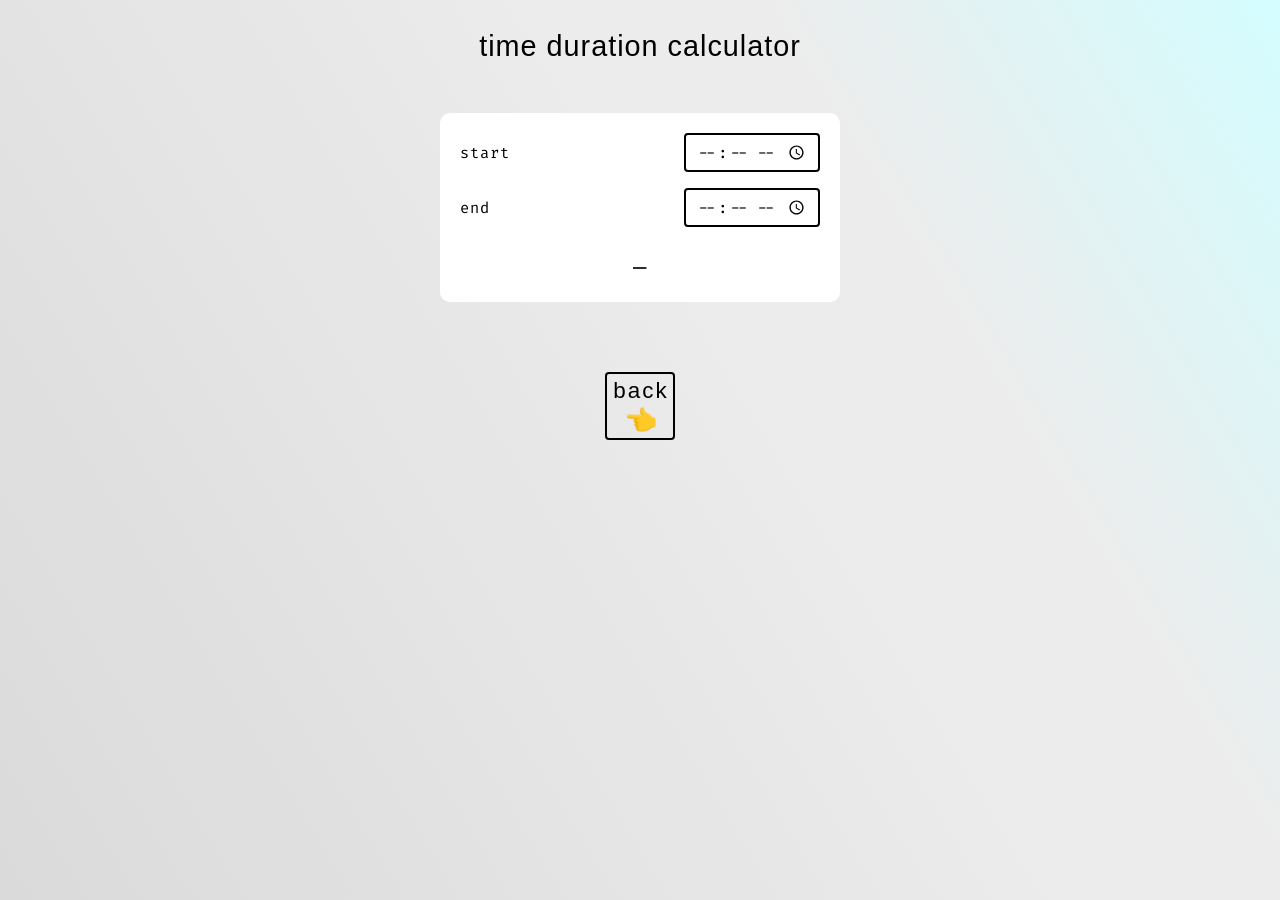
==== duration.html @ 8d51a32c "Add time duration calculator widget Vanilla JS page that computes hours/minutes between two times-of" ====
<!DOCTYPE html>
<html lang="en">
  <head>
    <meta http-equiv="Content-Type" content="text/html; charset=UTF-8" />
    <meta name="viewport" content="width=device-width,initial-scale=1" />
    <title>@ptrrdrck // duration</title>
    <link href="./style.css" rel="stylesheet" />
    <link rel="preconnect" href="https://fonts.googleapis.com" />
    <link rel="preconnect" href="https://fonts.gstatic.com" crossorigin />
    <link
      href="https://fonts.googleapis.com/css2?family=Fira+Code:wght@300;400;500;700&display=swap"
      rel="stylesheet"
    />
  </head>
  <body>
    <header>
      <p class="fade-in">time duration calculator</p>
    </header>
    <section id="duration-widget" class="about fade-in">
      <div class="duration-row">
        <label for="start-time">start</label>
        <input type="time" id="start-time" />
      </div>
      <div class="duration-row">
        <label for="end-time">end</label>
        <input type="time" id="end-time" />
      </div>
      <div id="duration-result">&mdash;</div>
    </section>
    <footer>
      <a class="button" href="https://ptrrdrck.github.io/"
        >back<span class="emoji">&#128072;</span></a
      >
    </footer>
    <script>
      const startInput = document.getElementById("start-time");
      const endInput = document.getElementById("end-time");
      const result = document.getElementById("duration-result");

      function toMinutes(value) {
        if (!value) return null;
        const [hours, minutes] = value.split(":").map(Number);
        return hours * 60 + minutes;
      }

      function calculateDuration() {
        const start = toMinutes(startInput.value);
        const end = toMinutes(endInput.value);

        if (start === null || end === null) {
          result.textContent = "—";
          return;
        }

        let diff = end - start;
        let overnight = false;
        if (diff < 0) {
          diff += 24 * 60;
          overnight = true;
        }

        const hours = Math.floor(diff / 60);
        const minutes = diff % 60;
        const label = `${hours}h ${minutes}m${overnight ? " (next day)" : ""}`;
        result.textContent = diff === 0 ? "0h 0m" : label;
      }

      startInput.addEventListener("input", calculateDuration);
      endInput.addEventListener("input", calculateDuration);
    </script>
  </body>
</html>
---- style.css ----
@charset "UTF-8";

* {
  margin: 0;
  padding: 0;
  box-sizing: border-box;
}

html {
  min-height: 100%;
  background: rgb(212,253,255);
  background: linear-gradient(239deg, rgba(212,253,255,1) 0%, rgb(236, 236, 236) 28%, rgb(236, 236, 236) 40%, rgb(218, 218, 218) 100%);
  font-size: 16px;
}

body {
  font-family: Helvetica, sans-serif;
  letter-spacing: 1px;
}

header, footer {
  display: flex;
  justify-content: center;
  align-items: center;
  text-align: center;
}

a {
  flex: auto;
  text-decoration: none;
  color: azure;
  background-color: #000;
  padding: 4px;
  border-radius: 4px;
  letter-spacing: 2px;
  margin: 20px 20px;
  text-align: center;
}

a:hover {
  font-style: italic;
}

a.button {
  flex: 0 0 0;
  font-size: clamp(1rem, calc(1rem + 1vw), 1.4rem);
  text-decoration: none;
  color:#000;
  background: none;
  margin: 20px;
  text-align: center;
  padding: 4px 4px 3px 6px;
  border: 2px solid #000;
  border-radius: 4px;
}

@media (min-width: 0px) {
  body {
      font-size: clamp(1rem, calc(1rem + 1vw), 1.5rem);
      margin: 30px 10%;
  }
}

@media (min-width: 1150px){
  body {
      font-size: clamp(1.5rem, calc(1.5rem + 1vw), 1.8rem);
      margin: 30px 16%;
  }
}

.text-gradient {
  background: rgb(0, 153, 255);
  background: -webkit-linear-gradient(120deg,rgb(0, 153, 255) 0,rgb(0, 218, 230) 100%);
  background: -moz-linear-gradient(120deg,rgb(0, 153, 255) 0, rgb(0, 218, 230) 100%);
  background: linear-gradient(160deg,rgb(0, 153, 255) 0, rgb(0, 218, 230) 100%);
  background-clip: text;
  -webkit-background-clip: text;
  -webkit-text-fill-color: transparent;
}

.emoji {
  font-size: 26px;
  padding: 0 0 0 3px;
}

#intro {
  display: flex;
  flex-wrap: wrap;
  font-family: 'Fira Code', monospace;
  margin: 50px 0;
  justify-content: space-between;
  align-items: center;
  gap: 40px;
}

.about {
  display: flex;
  flex-direction: column;
  font-size: 0.96rem;
  background-color: #fff;
  padding: 20px;
  border-radius: 10px;
  word-wrap: break-word;
  min-width: 0;
}

#col-space {
  width: 40px;
}

#left {
  flex-grow: 2;
}

#right {
  flex-grow: 1;
  align-self: stretch;
  overflow: hidden;
}

.email {
  display: inline-block;
  background: none;
  color: rgb(207, 155, 255);
  font-size: 0.96rem;
  letter-spacing: 1px;
  margin: 0;
  padding: 0;
  text-decoration: none;
}

@keyframes typing {
  from {
    width: 0;
  }
}
@keyframes blink-caret {
  50% {
    border-color: transparent;
  }
}

@-webkit-keyframes typing {
  from {
    width: 0;
  }
}
@-webkit-keyframes blink-caret {
  50% {
    border-color: transparent;
  }
}

#typing {
  border-right: 0.08em solid black;
  width: 16.7em;
  width: 21.3ch;
  white-space: nowrap;
  overflow: hidden;
  animation: typing 2s steps(19, end), blink-caret 0.5s step-end infinite alternate;
  -webkit-animation: typing 2s steps(19, end), blink-caret 0.5s step-end infinite alternate;
}

#photo {
  color: #fff;
  font-size: 0.8rem;
  text-transform: uppercase;
  text-align: right;
  padding: 10px;
  height: 533px;
  max-width: 800px;
  background: url(./img/20210903.jpg);
  border-radius: 10px;
  margin: 50px 0px;
}

#duration-widget {
  font-family: 'Fira Code', monospace;
  margin: 50px auto;
  max-width: 400px;
  gap: 16px;
}

.duration-row {
  display: flex;
  justify-content: space-between;
  align-items: center;
  gap: 16px;
}

.duration-row input[type="time"] {
  font-family: 'Fira Code', monospace;
  font-size: 1rem;
  padding: 6px 10px;
  border: 2px solid #000;
  border-radius: 4px;
  background: none;
}

#duration-result {
  text-align: center;
  font-size: 1.4rem;
  padding-top: 10px;
}

#links {
  height: auto;
  display: flex;
  justify-content: space-around;
  align-items: center;
  flex-wrap: wrap;
}

#quote {
  background-color: rgb(207, 155, 255);
  color:rgb(74, 255, 255);
  padding: 20px 26px;
  border-radius: 10px;
  line-height: 1.3;
  text-align: justify;
  margin: 50px 0px;
}

.fade-in {
  animation: 1s fadeIn;
  opacity: 1;
}

@keyframes fadeIn {
  from {
    opacity: 0;
  }
  to {
    opacity: 1;
  }
}

@-webkit-keyframes fadeIn {
  from {
    opacity: 0;
  }
  to {
    opacity: 1;
  }
}
/*
.ellipsis:after {
  overflow: hidden;
  display: inline-block;
  vertical-align: bottom;
  -webkit-animation: ellipsis steps(4,end) 1200ms infinite;      
  animation: ellipsis steps(4,end) 1200ms infinite;
  content: "\2026";
  width: 0px;
}

@keyframes ellipsis {
  to {
    width: 0.8em;    
  }
}

@-webkit-keyframes ellipsis {
  to {
    width: 0.8em;    
  }
}

@import url("//netdna.bootstrapcdn.com/font-awesome/4.0.3/css/font-awesome.css");

@font-face {
  font-family: clipneon;
  src: url(https://s3-us-west-2.amazonaws.com/s.cdpn.io/707108/clip.ttf);
}

.sign-four {
  color: #f0d6de;
  font-family: clipneon;
  font-size: 1.6rem;
  line-height: 6vw;
  margin-left: 25%;
  min-width: 100%;
  text-shadow: 0.1vw 0vw 0.25vw #f0d6de, 0.2vw 0vw 0.25vw #f0d6de,
    0.4vw 0vw 0.25vw #f0d6de, 0.1vw 0vw 0.1vw #f181b2, 0.2vw 0vw 0vw #f181b2,
    0.4vw 0vw 0vw #f181b2, 0.1vw 0vw 0.1vw #f181b2, 0.2vw 0vw 0.1vw #f181b2,
    0.4vw 0vw 0vw #f181b2, 0.1vw 0vw 1vw #f181b2, 0.2vw 0vw 2vw #f181b2,
    0.4vw 0vw 2vw #f181b2, 0.2vw 0vw 5vw #f181b2, 0.1vw 0vw 0.5vw #f20b70,
    0.2vw 0vw 0.5vw #f20b70, 0.4vw 0vw 6vw #f20b70, 0.1vw 0vw 4vw #f20b70,
    0.2vw 0vw 20vw #f20b70, 0.4vw 0vw 10vw #f20b70, 0.1vw 0vw 10vw #f20b70,
    0.2vw 0vw 30vw #f20b70, 0.4vw 0vw 10vw #f20b70;
}
*/
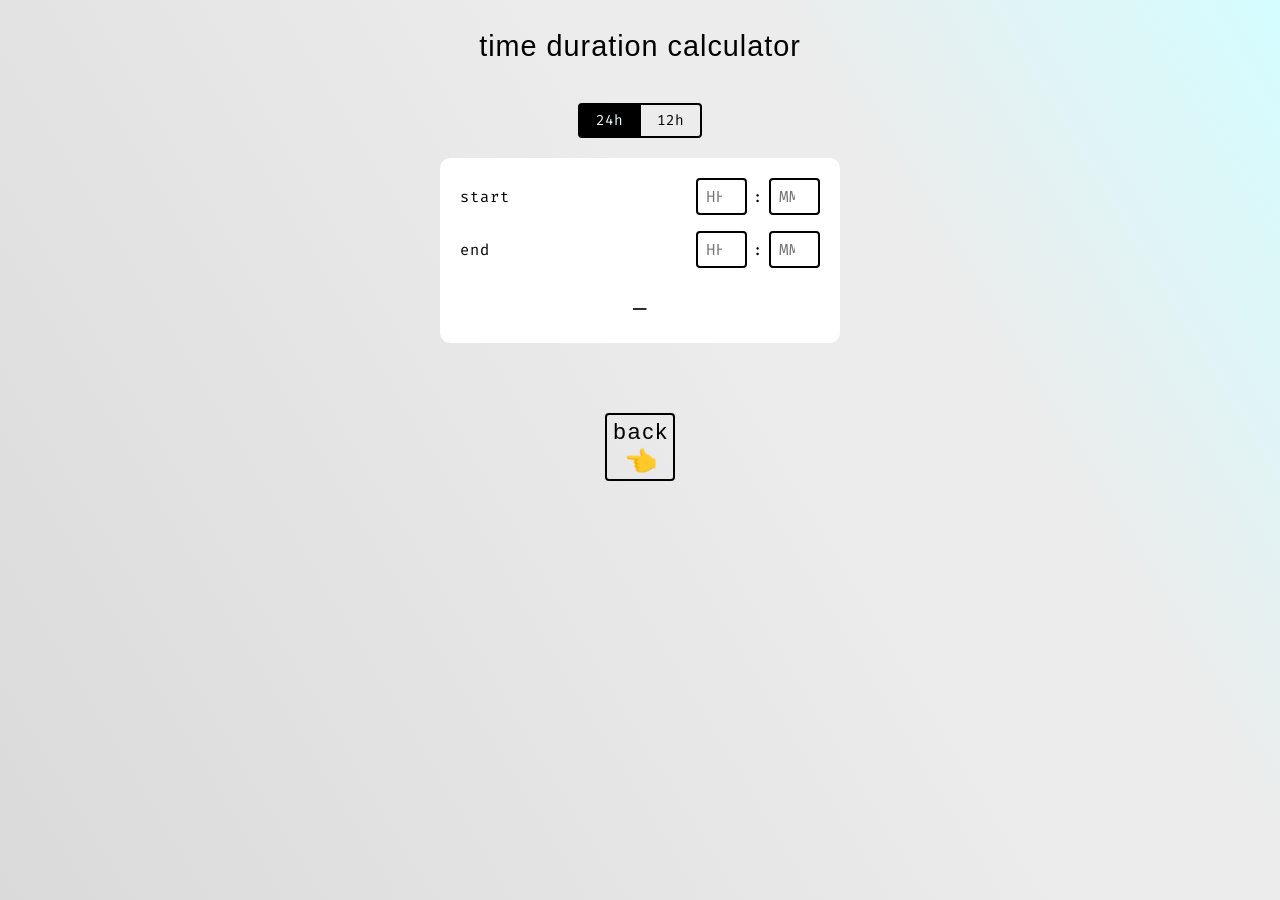
==== commit 15ec47a0: "Add 12h/24h format toggle to duration calculator Native <input type="time"> can't be forced into a c" ====
--- a/duration.html
+++ b/duration.html
@@ -16,14 +16,34 @@
     <header>
       <p class="fade-in">time duration calculator</p>
     </header>
+    <div id="format-toggle" class="fade-in">
+      <button type="button" class="format-btn active" data-format="24">24h</button>
+      <button type="button" class="format-btn" data-format="12">12h</button>
+    </div>
     <section id="duration-widget" class="about fade-in">
       <div class="duration-row">
-        <label for="start-time">start</label>
-        <input type="time" id="start-time" />
+        <label>start</label>
+        <div class="time-entry" data-field="start">
+          <input type="number" class="hour-input" min="0" max="23" placeholder="HH" aria-label="start hour" />
+          <span>:</span>
+          <input type="number" class="minute-input" min="0" max="59" placeholder="MM" aria-label="start minute" />
+          <select class="period-select" hidden aria-label="start AM/PM">
+            <option value="AM">AM</option>
+            <option value="PM">PM</option>
+          </select>
+        </div>
       </div>
       <div class="duration-row">
-        <label for="end-time">end</label>
-        <input type="time" id="end-time" />
+        <label>end</label>
+        <div class="time-entry" data-field="end">
+          <input type="number" class="hour-input" min="0" max="23" placeholder="HH" aria-label="end hour" />
+          <span>:</span>
+          <input type="number" class="minute-input" min="0" max="59" placeholder="MM" aria-label="end minute" />
+          <select class="period-select" hidden aria-label="end AM/PM">
+            <option value="AM">AM</option>
+            <option value="PM">PM</option>
+          </select>
+        </div>
       </div>
       <div id="duration-result">&mdash;</div>
     </section>
@@ -33,19 +53,86 @@
       >
     </footer>
     <script>
-      const startInput = document.getElementById("start-time");
-      const endInput = document.getElementById("end-time");
+      let format = "24"; // "24" or "12"
+      const state = {
+        start: { hour24: null, minute: null },
+        end: { hour24: null, minute: null },
+      };
+
+      const formatButtons = document.querySelectorAll(".format-btn");
+      const fields = document.querySelectorAll(".time-entry");
       const result = document.getElementById("duration-result");
 
-      function toMinutes(value) {
-        if (!value) return null;
-        const [hours, minutes] = value.split(":").map(Number);
-        return hours * 60 + minutes;
+      function to12Hour(hour24) {
+        const period = hour24 >= 12 ? "PM" : "AM";
+        const hour = hour24 % 12 || 12;
+        return { hour, period };
+      }
+
+      function to24Hour(hour12, period) {
+        let hour24 = hour12 % 12;
+        if (period === "PM") hour24 += 12;
+        return hour24;
+      }
+
+      function renderField(fieldEl, key) {
+        const hourInput = fieldEl.querySelector(".hour-input");
+        const minuteInput = fieldEl.querySelector(".minute-input");
+        const periodSelect = fieldEl.querySelector(".period-select");
+        const { hour24, minute } = state[key];
+
+        periodSelect.hidden = format === "24";
+
+        if (hour24 === null) {
+          hourInput.value = "";
+          periodSelect.value = "AM";
+        } else if (format === "24") {
+          hourInput.min = 0;
+          hourInput.max = 23;
+          hourInput.value = hour24;
+        } else {
+          hourInput.min = 1;
+          hourInput.max = 12;
+          const { hour, period } = to12Hour(hour24);
+          hourInput.value = hour;
+          periodSelect.value = period;
+        }
+
+        minuteInput.value = minute === null ? "" : String(minute).padStart(2, "0");
+      }
+
+      function readField(fieldEl, key) {
+        const hourInput = fieldEl.querySelector(".hour-input");
+        const minuteInput = fieldEl.querySelector(".minute-input");
+        const periodSelect = fieldEl.querySelector(".period-select");
+
+        if (hourInput.value === "" || minuteInput.value === "") {
+          state[key].hour24 = null;
+          state[key].minute = null;
+          return;
+        }
+
+        let hour = Number(hourInput.value);
+        const minute = Math.min(59, Math.max(0, Number(minuteInput.value)));
+
+        if (format === "24") {
+          hour = Math.min(23, Math.max(0, hour));
+          state[key].hour24 = hour;
+        } else {
+          hour = Math.min(12, Math.max(1, hour));
+          state[key].hour24 = to24Hour(hour, periodSelect.value);
+        }
+        state[key].minute = minute;
+      }
+
+      function toMinutes({ hour24, minute }) {
+        if (hour24 === null || minute === null) return null;
+        return hour24 * 60 + minute;
       }
 
       function calculateDuration() {
-        const start = toMinutes(startInput.value);
-        const end = toMinutes(endInput.value);
+        const start = toMinutes(state.start);
+        const end = toMinutes(state.end);
 
         if (start === null || end === null) {
           result.textContent = "—";
@@ -65,8 +152,29 @@
         result.textContent = diff === 0 ? "0h 0m" : label;
       }
 
-      startInput.addEventListener("input", calculateDuration);
-      endInput.addEventListener("input", calculateDuration);
+      fields.forEach((fieldEl) => {
+        const key = fieldEl.dataset.field;
+        fieldEl.querySelectorAll("input, select").forEach((el) => {
+          el.addEventListener("input", () => {
+            readField(fieldEl, key);
+            calculateDuration();
+          });
+          el.addEventListener("change", () => {
+            readField(fieldEl, key);
+            renderField(fieldEl, key);
+            calculateDuration();
+          });
+        });
+      });
+
+      formatButtons.forEach((btn) => {
+        btn.addEventListener("click", () => {
+          if (btn.dataset.format === format) return;
+          format = btn.dataset.format;
+          formatButtons.forEach((b) => b.classList.toggle("active", b === btn));
+          fields.forEach((fieldEl) => renderField(fieldEl, fieldEl.dataset.field));
+        });
+      });
     </script>
   </body>
 </html>
--- a/style.css
+++ b/style.css
@@ -174,9 +174,42 @@
   margin: 50px 0px;
 }
 
+#format-toggle {
+  display: flex;
+  justify-content: center;
+  gap: 0;
+  margin: 40px auto 0;
+  font-family: 'Fira Code', monospace;
+}
+
+.format-btn {
+  font-family: 'Fira Code', monospace;
+  font-size: 0.9rem;
+  background: none;
+  color: #000;
+  border: 2px solid #000;
+  padding: 6px 16px;
+  cursor: pointer;
+  margin: 0;
+}
+
+.format-btn:first-child {
+  border-radius: 4px 0 0 4px;
+  border-right: none;
+}
+
+.format-btn:last-child {
+  border-radius: 0 4px 4px 0;
+}
+
+.format-btn.active {
+  background-color: #000;
+  color: azure;
+}
+
 #duration-widget {
   font-family: 'Fira Code', monospace;
-  margin: 50px auto;
+  margin: 20px auto 50px;
   max-width: 400px;
   gap: 16px;
 }
@@ -188,13 +221,25 @@
   gap: 16px;
 }
 
-.duration-row input[type="time"] {
+.time-entry {
+  display: flex;
+  align-items: center;
+  gap: 6px;
+}
+
+.time-entry input,
+.time-entry select {
   font-family: 'Fira Code', monospace;
   font-size: 1rem;
-  padding: 6px 10px;
+  padding: 6px 8px;
   border: 2px solid #000;
   border-radius: 4px;
   background: none;
+}
+
+.time-entry .hour-input,
+.time-entry .minute-input {
+  width: 3.2em;
 }
 
 #duration-result {
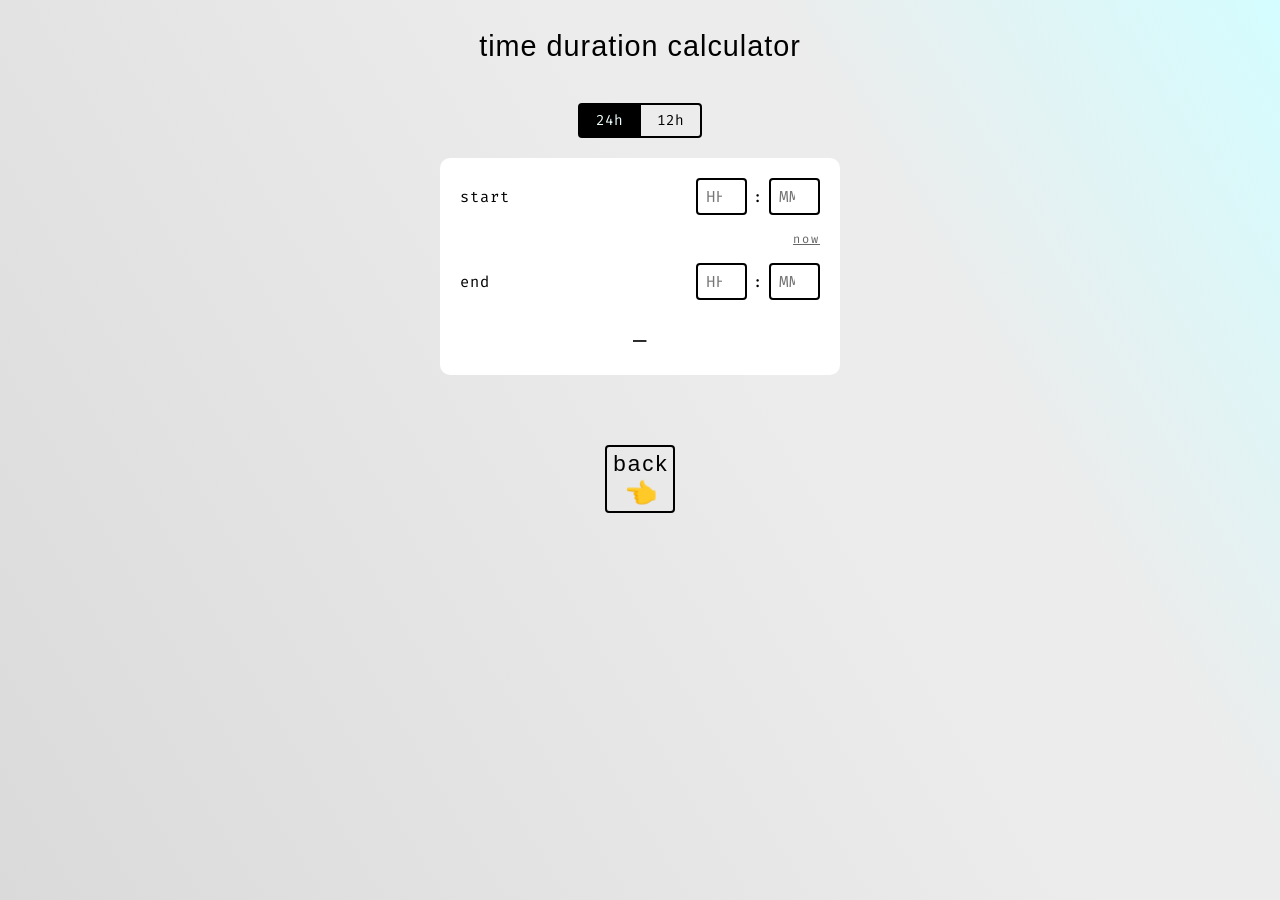
==== commit 3bd81762: "Add "now" quick-fill link under start time Populates the start field with the browser's current loca" ====
--- a/duration.html
+++ b/duration.html
@@ -32,6 +32,7 @@
             <option value="PM">PM</option>
           </select>
         </div>
+        <a href="#" id="now-link" class="now-link">now</a>
       </div>
       <div class="duration-row">
         <label>end</label>
@@ -167,6 +168,18 @@
         });
       });
 
+      const nowLink = document.getElementById("now-link");
+      const startFieldEl = document.querySelector('.time-entry[data-field="start"]');
+
+      nowLink.addEventListener("click", (e) => {
+        e.preventDefault();
+        const now = new Date();
+        state.start.hour24 = now.getHours();
+        state.start.minute = now.getMinutes();
+        renderField(startFieldEl, "start");
+        calculateDuration();
+      });
+
       formatButtons.forEach((btn) => {
         btn.addEventListener("click", () => {
           if (btn.dataset.format === format) return;
--- a/style.css
+++ b/style.css
@@ -216,9 +216,25 @@
 
 .duration-row {
   display: flex;
+  flex-wrap: wrap;
   justify-content: space-between;
   align-items: center;
   gap: 16px;
+}
+
+.now-link {
+  flex: 1 0 100%;
+  text-align: right;
+  font-size: 0.75rem;
+  color: #666;
+  background: none;
+  margin: 0;
+  padding: 0;
+  text-decoration: underline;
+}
+
+.now-link:hover {
+  color: #000;
 }
 
 .time-entry {
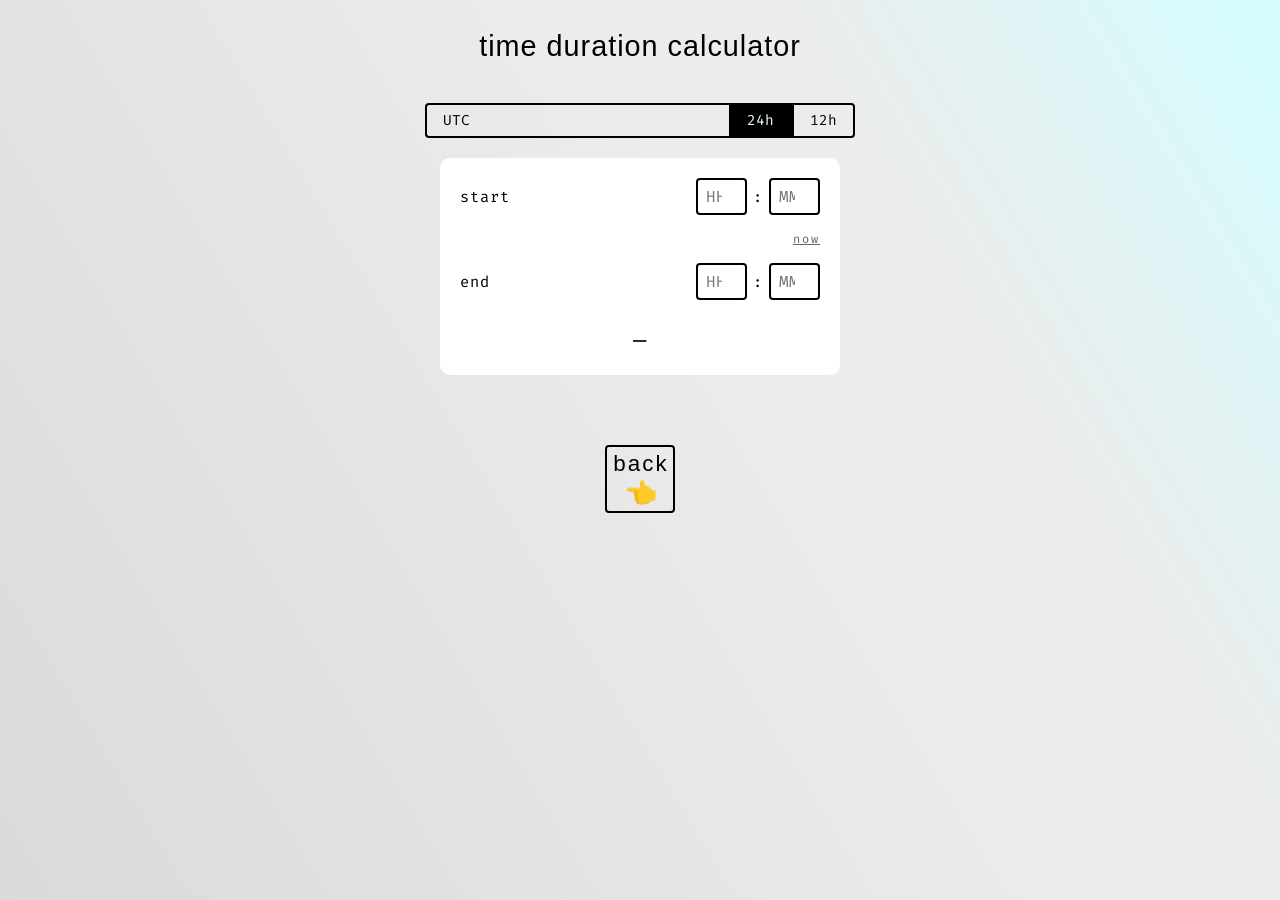
==== commit 2f3a5d7b: "Add time zone selector to duration calculator Adds a segmented-style dropdown left of the 12h/24h to" ====
--- a/duration.html
+++ b/duration.html
@@ -17,6 +17,7 @@
       <p class="fade-in">time duration calculator</p>
     </header>
     <div id="format-toggle" class="fade-in">
+      <select id="timezone-select" class="format-btn tz-select" aria-label="time zone"></select>
       <button type="button" class="format-btn active" data-format="24">24h</button>
       <button type="button" class="format-btn" data-format="12">12h</button>
     </div>
@@ -170,15 +171,49 @@
 
       const nowLink = document.getElementById("now-link");
       const startFieldEl = document.querySelector('.time-entry[data-field="start"]');
+      const tzSelect = document.getElementById("timezone-select");
+
+      function getTimeInZone(timeZone) {
+        const parts = new Intl.DateTimeFormat("en-US", {
+          timeZone,
+          hour: "2-digit",
+          minute: "2-digit",
+          hourCycle: "h23",
+        }).formatToParts(new Date());
+        const hour24 = Number(parts.find((p) => p.type === "hour").value) % 24;
+        const minute = Number(parts.find((p) => p.type === "minute").value);
+        return { hour24, minute };
+      }
+
+      function fillStartWithNow() {
+        const { hour24, minute } = getTimeInZone(tzSelect.value);
+        state.start.hour24 = hour24;
+        state.start.minute = minute;
+        renderField(startFieldEl, "start");
+        calculateDuration();
+      }
+
+      const defaultZone = Intl.DateTimeFormat().resolvedOptions().timeZone;
+      const zones =
+        typeof Intl.supportedValuesOf === "function"
+          ? Intl.supportedValuesOf("timeZone")
+          : [defaultZone];
+      if (!zones.includes(defaultZone)) zones.push(defaultZone);
+      zones.sort();
+      zones.forEach((zone) => {
+        const option = document.createElement("option");
+        option.value = zone;
+        option.textContent = zone;
+        tzSelect.appendChild(option);
+      });
+      tzSelect.value = defaultZone;
 
       nowLink.addEventListener("click", (e) => {
         e.preventDefault();
-        const now = new Date();
-        state.start.hour24 = now.getHours();
-        state.start.minute = now.getMinutes();
-        renderField(startFieldEl, "start");
-        calculateDuration();
-      });
+        fillStartWithNow();
+      });
+
+      tzSelect.addEventListener("change", fillStartWithNow);
 
       formatButtons.forEach((btn) => {
         btn.addEventListener("click", () => {
--- a/style.css
+++ b/style.css
@@ -205,6 +205,20 @@
 .format-btn.active {
   background-color: #000;
   color: azure;
+}
+
+.tz-select {
+  appearance: none;
+  -webkit-appearance: none;
+  -moz-appearance: none;
+  max-width: 40vw;
+  overflow: hidden;
+  white-space: nowrap;
+  text-overflow: ellipsis;
+}
+
+.tz-select::-ms-expand {
+  display: none;
 }
 
 #duration-widget {
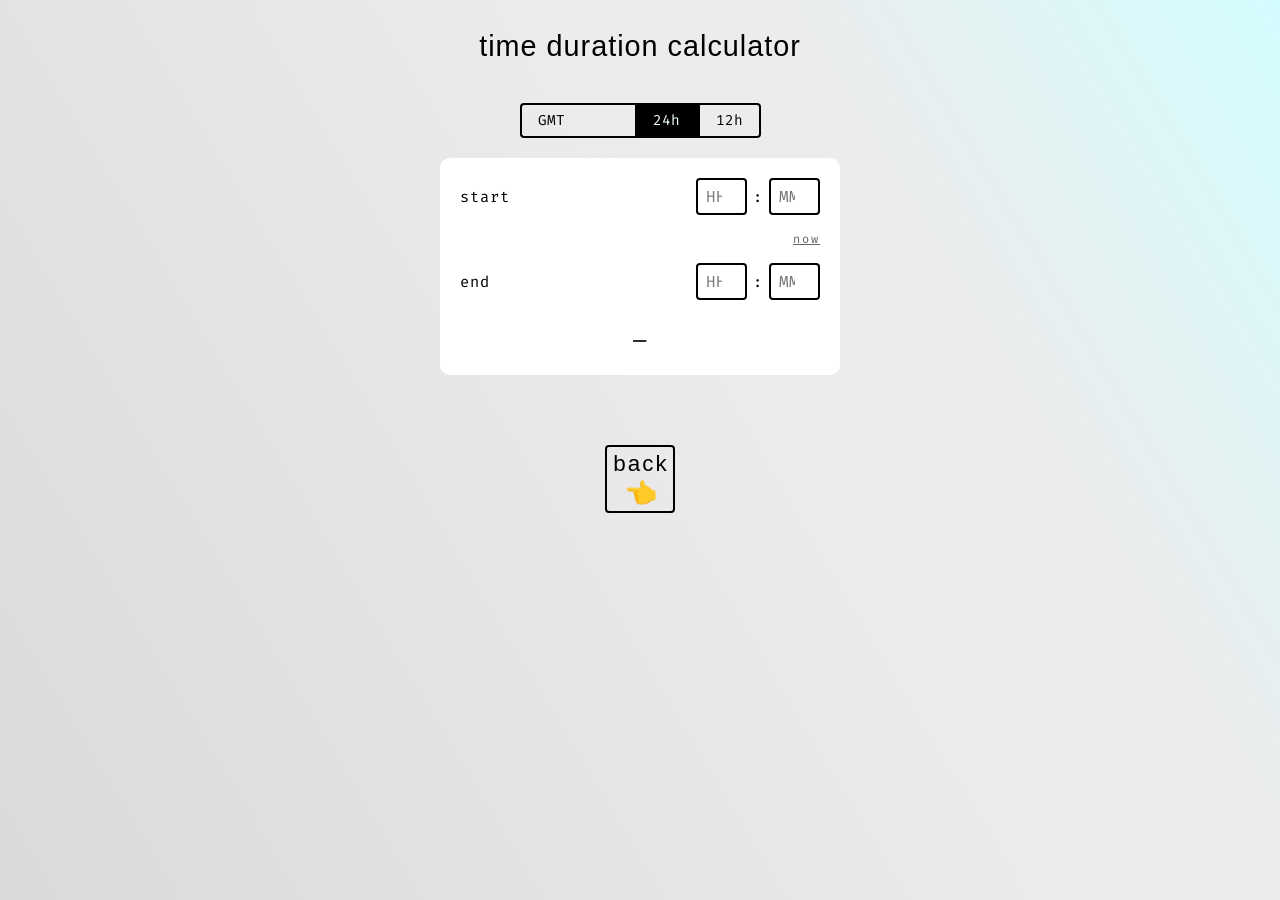
==== commit fbdc3e41: "Show time zone options as GMT offsets Labels each option with its current GMT offset (e.g. "GMT-4", " ====
--- a/duration.html
+++ b/duration.html
@@ -193,17 +193,52 @@
         calculateDuration();
       }
 
+      function getOffsetMinutes(timeZone, date) {
+        const parts = new Intl.DateTimeFormat("en-US", {
+          timeZone,
+          hourCycle: "h23",
+          year: "numeric",
+          month: "2-digit",
+          day: "2-digit",
+          hour: "2-digit",
+          minute: "2-digit",
+          second: "2-digit",
+        })
+          .formatToParts(date)
+          .reduce((acc, p) => ((acc[p.type] = p.value), acc), {});
+        const asUTC = Date.UTC(
+          parts.year,
+          parts.month - 1,
+          parts.day,
+          parts.hour === "24" ? 0 : parts.hour,
+          parts.minute,
+          parts.second
+        );
+        return Math.round((asUTC - date.getTime()) / 60000);
+      }
+
+      function gmtLabel(timeZone, date) {
+        return new Intl.DateTimeFormat("en-US", { timeZone, timeZoneName: "shortOffset" })
+          .formatToParts(date)
+          .find((p) => p.type === "timeZoneName").value;
+      }
+
       const defaultZone = Intl.DateTimeFormat().resolvedOptions().timeZone;
+      const now = new Date();
       const zones =
         typeof Intl.supportedValuesOf === "function"
           ? Intl.supportedValuesOf("timeZone")
           : [defaultZone];
       if (!zones.includes(defaultZone)) zones.push(defaultZone);
-      zones.sort();
-      zones.forEach((zone) => {
+
+      const zoneOptions = zones
+        .map((zone) => ({ zone, offset: getOffsetMinutes(zone, now) }))
+        .sort((a, b) => a.offset - b.offset || a.zone.localeCompare(b.zone));
+
+      zoneOptions.forEach(({ zone }) => {
         const option = document.createElement("option");
         option.value = zone;
-        option.textContent = zone;
+        option.textContent = gmtLabel(zone, now);
         tzSelect.appendChild(option);
       });
       tzSelect.value = defaultZone;
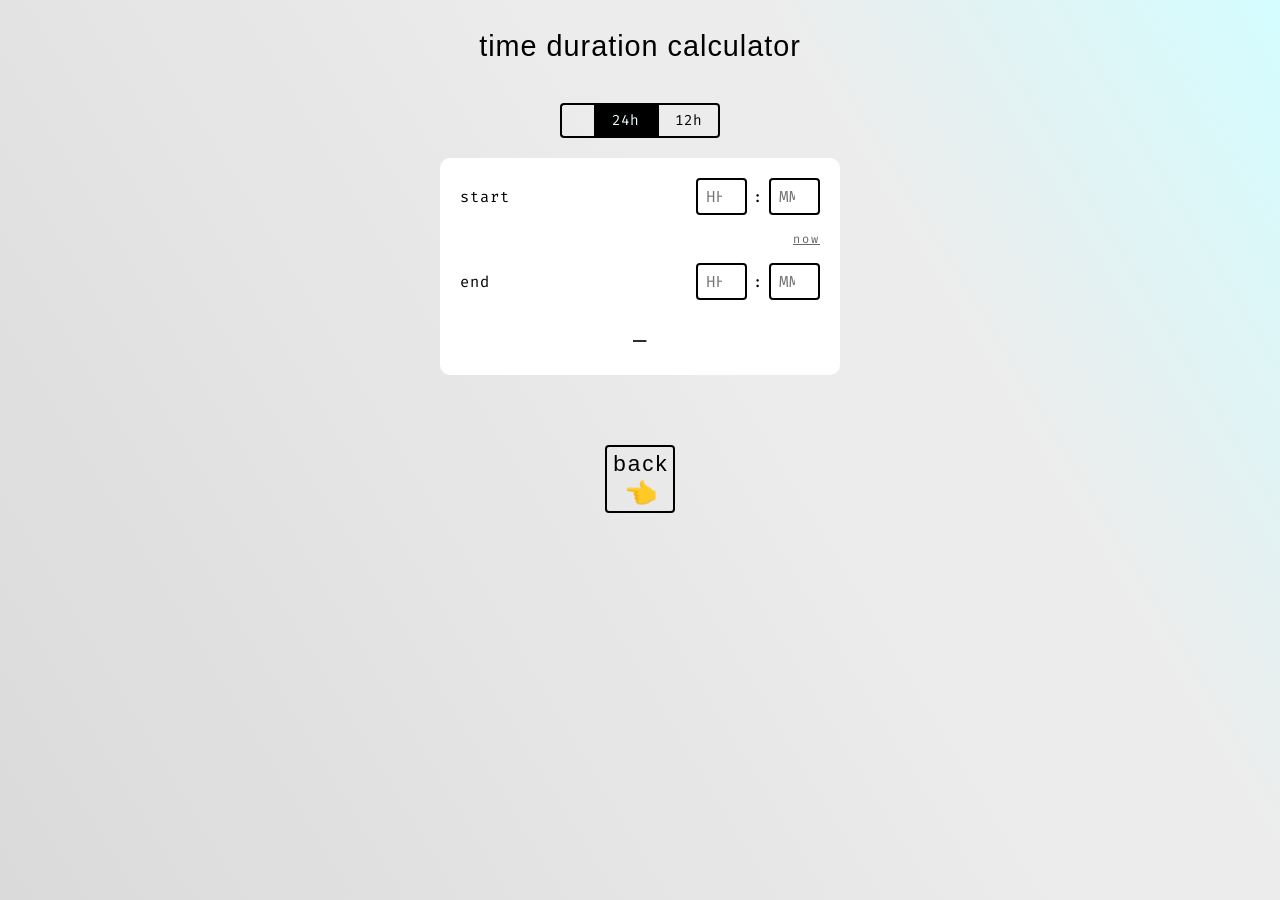
==== commit a0cbf37d: "Switch time zone selector to plain GMT offsets Replace the IANA-zone-backed dropdown (which surfaced" ====
--- a/duration.html
+++ b/duration.html
@@ -173,75 +173,63 @@
       const startFieldEl = document.querySelector('.time-entry[data-field="start"]');
       const tzSelect = document.getElementById("timezone-select");
 
-      function getTimeInZone(timeZone) {
-        const parts = new Intl.DateTimeFormat("en-US", {
-          timeZone,
-          hour: "2-digit",
-          minute: "2-digit",
-          hourCycle: "h23",
-        }).formatToParts(new Date());
-        const hour24 = Number(parts.find((p) => p.type === "hour").value) % 24;
-        const minute = Number(parts.find((p) => p.type === "minute").value);
-        return { hour24, minute };
+      function formatOffset(offsetMinutes) {
+        const sign = offsetMinutes < 0 ? "-" : "+";
+        const abs = Math.abs(offsetMinutes);
+        const hours = Math.floor(abs / 60);
+        const minutes = abs % 60;
+        return `GMT${sign}${hours}${minutes ? ":" + String(minutes).padStart(2, "0") : ""}`;
+      }
+
+      function getTimeAtOffset(offsetMinutes) {
+        const now = new Date();
+        const utcMinutes = now.getUTCHours() * 60 + now.getUTCMinutes();
+        const total = (((utcMinutes + offsetMinutes) % 1440) + 1440) % 1440;
+        return { hour24: Math.floor(total / 60), minute: total % 60 };
       }
 
       function fillStartWithNow() {
-        const { hour24, minute } = getTimeInZone(tzSelect.value);
+        const { hour24, minute } = getTimeAtOffset(Number(tzSelect.value));
         state.start.hour24 = hour24;
         state.start.minute = minute;
         renderField(startFieldEl, "start");
         calculateDuration();
       }
 
-      function getOffsetMinutes(timeZone, date) {
-        const parts = new Intl.DateTimeFormat("en-US", {
-          timeZone,
-          hourCycle: "h23",
-          year: "numeric",
-          month: "2-digit",
-          day: "2-digit",
-          hour: "2-digit",
-          minute: "2-digit",
-          second: "2-digit",
-        })
-          .formatToParts(date)
-          .reduce((acc, p) => ((acc[p.type] = p.value), acc), {});
-        const asUTC = Date.UTC(
-          parts.year,
-          parts.month - 1,
-          parts.day,
-          parts.hour === "24" ? 0 : parts.hour,
-          parts.minute,
-          parts.second
-        );
-        return Math.round((asUTC - date.getTime()) / 60000);
-      }
-
-      function gmtLabel(timeZone, date) {
-        return new Intl.DateTimeFormat("en-US", { timeZone, timeZoneName: "shortOffset" })
-          .formatToParts(date)
-          .find((p) => p.type === "timeZoneName").value;
-      }
-
-      const defaultZone = Intl.DateTimeFormat().resolvedOptions().timeZone;
-      const now = new Date();
-      const zones =
+      // Real-world GMT offsets currently in use, derived from the IANA
+      // database when available so oddities like GMT+5:45 are included.
+      const detectedOffset = -new Date().getTimezoneOffset();
+      const fallbackOffsets = [
+        -720, -660, -600, -570, -540, -480, -420, -360, -300, -270, -240,
+        -210, -180, -150, -120, -60, 0, 60, 120, 180, 210, 240, 270, 300,
+        330, 345, 360, 390, 420, 480, 525, 540, 570, 600, 630, 660, 690,
+        720, 765, 780, 840,
+      ];
+      const offsets =
         typeof Intl.supportedValuesOf === "function"
-          ? Intl.supportedValuesOf("timeZone")
-          : [defaultZone];
-      if (!zones.includes(defaultZone)) zones.push(defaultZone);
-
-      const zoneOptions = zones
-        .map((zone) => ({ zone, offset: getOffsetMinutes(zone, now) }))
-        .sort((a, b) => a.offset - b.offset || a.zone.localeCompare(b.zone));
-
-      zoneOptions.forEach(({ zone }) => {
+          ? Intl.supportedValuesOf("timeZone").map((zone) => {
+              const parts = new Intl.DateTimeFormat("en-US", {
+                timeZone: zone,
+                timeZoneName: "shortOffset",
+              }).formatToParts();
+              const [, sign, h, m] = parts
+                .find((p) => p.type === "timeZoneName")
+                .value.match(/GMT([+-])(\d+)(?::(\d+))?/);
+              return (sign === "-" ? -1 : 1) * (Number(h) * 60 + Number(m || 0));
+            })
+          : fallbackOffsets;
+
+      const uniqueOffsets = Array.from(new Set([...offsets, detectedOffset])).sort(
+        (a, b) => a - b
+      );
+
+      uniqueOffsets.forEach((offset) => {
         const option = document.createElement("option");
-        option.value = zone;
-        option.textContent = gmtLabel(zone, now);
+        option.value = offset;
+        option.textContent = formatOffset(offset);
         tzSelect.appendChild(option);
       });
-      tzSelect.value = defaultZone;
+      tzSelect.value = detectedOffset;
 
       nowLink.addEventListener("click", (e) => {
         e.preventDefault();
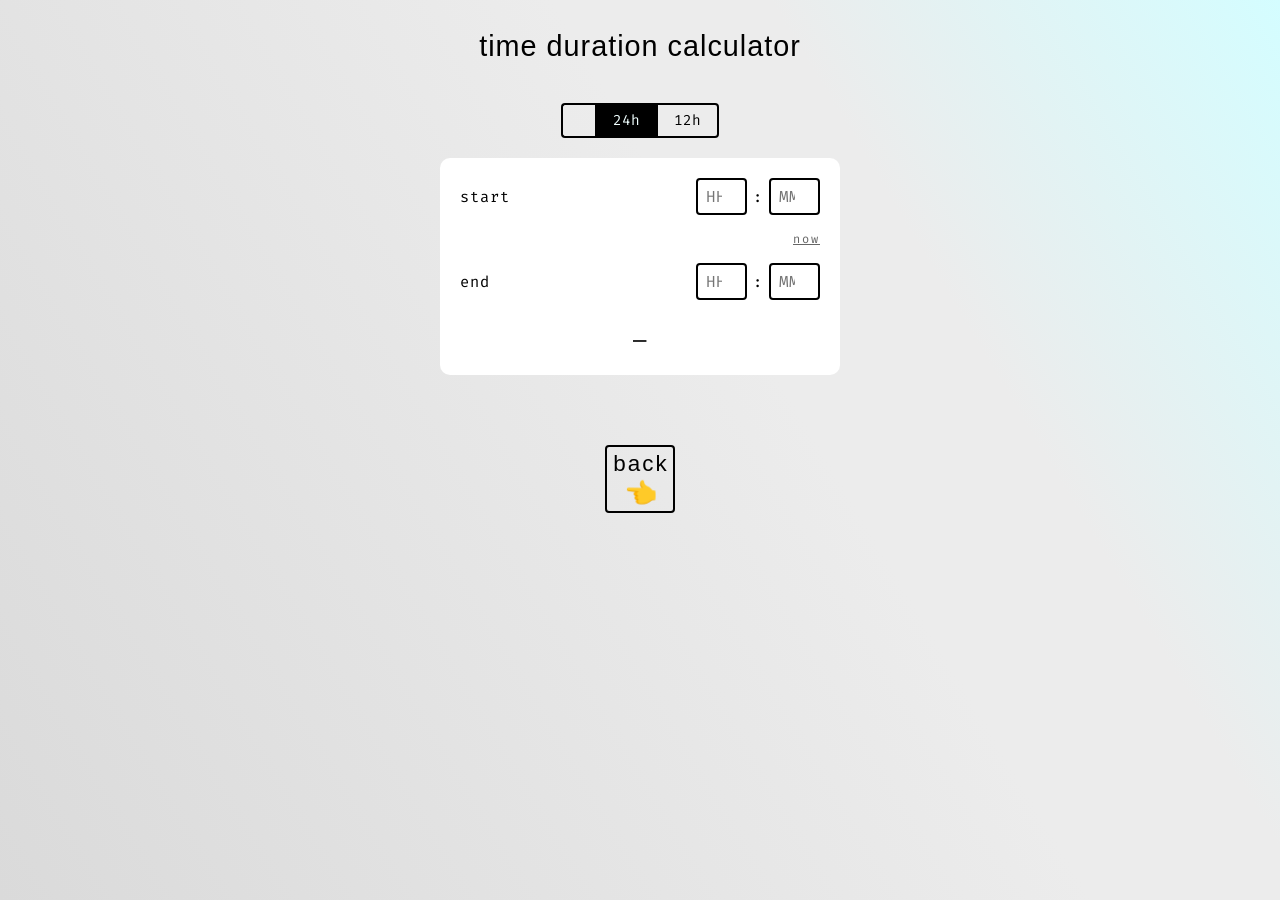
==== commit 78cf9dc9: "Persist time zone and 12h/24h format choices in localStorage Both selections are saved on change and" ====
--- a/duration.html
+++ b/duration.html
@@ -55,15 +55,35 @@
       >
     </footer>
     <script>
-      let format = "24"; // "24" or "12"
+      const STORAGE_KEYS = { format: "duration-format", offset: "duration-offset" };
+
+      function safeGetItem(key) {
+        try {
+          return localStorage.getItem(key);
+        } catch (e) {
+          return null;
+        }
+      }
+
+      function safeSetItem(key, value) {
+        try {
+          localStorage.setItem(key, value);
+        } catch (e) {
+          // ignore (e.g. storage disabled)
+        }
+      }
+
+      let format = safeGetItem(STORAGE_KEYS.format) === "12" ? "12" : "24";
       const state = {
         start: { hour24: null, minute: null },
         end: { hour24: null, minute: null },
       };
 
-      const formatButtons = document.querySelectorAll(".format-btn");
+      const formatButtons = document.querySelectorAll(".format-btn[data-format]");
       const fields = document.querySelectorAll(".time-entry");
       const result = document.getElementById("duration-result");
+
+      formatButtons.forEach((b) => b.classList.toggle("active", b.dataset.format === format));
 
       function to12Hour(hour24) {
         const period = hour24 >= 12 ? "PM" : "AM";
@@ -229,19 +249,26 @@
         option.textContent = formatOffset(offset);
         tzSelect.appendChild(option);
       });
-      tzSelect.value = detectedOffset;
+
+      const storedOffsetRaw = safeGetItem(STORAGE_KEYS.offset);
+      const storedOffset = storedOffsetRaw === null ? null : Number(storedOffsetRaw);
+      tzSelect.value = uniqueOffsets.includes(storedOffset) ? storedOffset : detectedOffset;
 
       nowLink.addEventListener("click", (e) => {
         e.preventDefault();
         fillStartWithNow();
       });
 
-      tzSelect.addEventListener("change", fillStartWithNow);
+      tzSelect.addEventListener("change", () => {
+        safeSetItem(STORAGE_KEYS.offset, tzSelect.value);
+        fillStartWithNow();
+      });
 
       formatButtons.forEach((btn) => {
         btn.addEventListener("click", () => {
           if (btn.dataset.format === format) return;
           format = btn.dataset.format;
+          safeSetItem(STORAGE_KEYS.format, format);
           formatButtons.forEach((b) => b.classList.toggle("active", b === btn));
           fields.forEach((fieldEl) => renderField(fieldEl, fieldEl.dataset.field));
         });
--- a/style.css
+++ b/style.css
@@ -193,9 +193,12 @@
   margin: 0;
 }
 
+.format-btn:not(:last-child) {
+  border-right: none;
+}
+
 .format-btn:first-child {
   border-radius: 4px 0 0 4px;
-  border-right: none;
 }
 
 .format-btn:last-child {
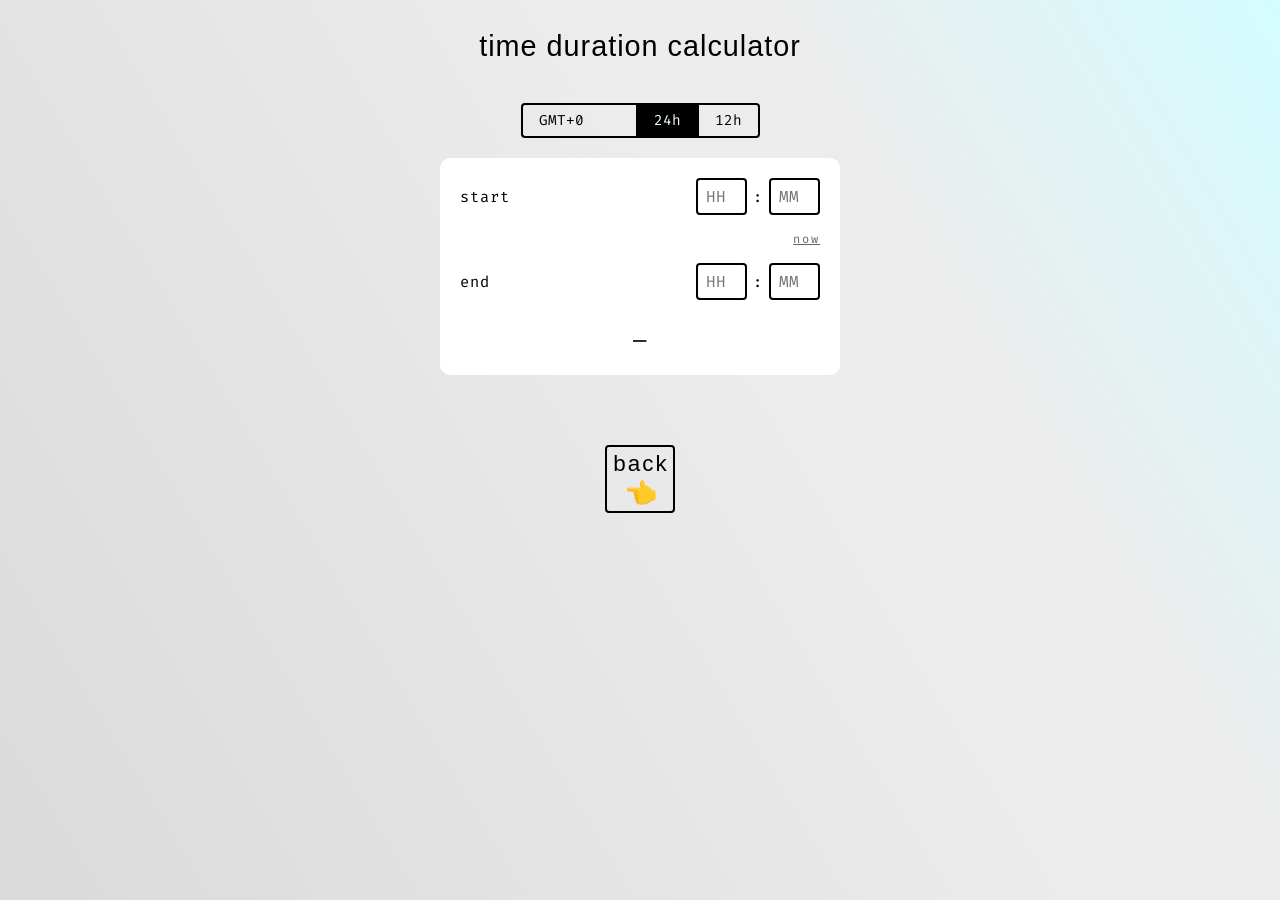
==== commit a9bbd119: "Fix time field data loss and crash; add 2-digit auto-pad - readField previously nulled both hour and" ====
--- a/duration.html
+++ b/duration.html
@@ -25,9 +25,9 @@
       <div class="duration-row">
         <label>start</label>
         <div class="time-entry" data-field="start">
-          <input type="number" class="hour-input" min="0" max="23" placeholder="HH" aria-label="start hour" />
+          <input type="text" inputmode="numeric" pattern="[0-9]*" maxlength="2" class="hour-input" placeholder="HH" aria-label="start hour" />
           <span>:</span>
-          <input type="number" class="minute-input" min="0" max="59" placeholder="MM" aria-label="start minute" />
+          <input type="text" inputmode="numeric" pattern="[0-9]*" maxlength="2" class="minute-input" placeholder="MM" aria-label="start minute" />
           <select class="period-select" hidden aria-label="start AM/PM">
             <option value="AM">AM</option>
             <option value="PM">PM</option>
@@ -38,9 +38,9 @@
       <div class="duration-row">
         <label>end</label>
         <div class="time-entry" data-field="end">
-          <input type="number" class="hour-input" min="0" max="23" placeholder="HH" aria-label="end hour" />
+          <input type="text" inputmode="numeric" pattern="[0-9]*" maxlength="2" class="hour-input" placeholder="HH" aria-label="end hour" />
           <span>:</span>
-          <input type="number" class="minute-input" min="0" max="59" placeholder="MM" aria-label="end minute" />
+          <input type="text" inputmode="numeric" pattern="[0-9]*" maxlength="2" class="minute-input" placeholder="MM" aria-label="end minute" />
           <select class="period-select" hidden aria-label="end AM/PM">
             <option value="AM">AM</option>
             <option value="PM">PM</option>
@@ -107,44 +107,41 @@
 
         if (hour24 === null) {
           hourInput.value = "";
-          periodSelect.value = "AM";
         } else if (format === "24") {
-          hourInput.min = 0;
-          hourInput.max = 23;
-          hourInput.value = hour24;
+          hourInput.value = String(hour24).padStart(2, "0");
         } else {
-          hourInput.min = 1;
-          hourInput.max = 12;
           const { hour, period } = to12Hour(hour24);
-          hourInput.value = hour;
+          hourInput.value = String(hour).padStart(2, "0");
           periodSelect.value = period;
         }
 
         minuteInput.value = minute === null ? "" : String(minute).padStart(2, "0");
       }
 
+      function sanitizeDigits(input) {
+        const digits = input.value.replace(/[^0-9]/g, "").slice(0, 2);
+        if (digits !== input.value) input.value = digits;
+      }
+
+      // Each part (hour/minute) is read and stored independently, so
+      // finishing one part never clobbers a part the user hasn't typed
+      // into yet (e.g. tabbing from hour to a still-empty minute field).
       function readField(fieldEl, key) {
         const hourInput = fieldEl.querySelector(".hour-input");
         const minuteInput = fieldEl.querySelector(".minute-input");
         const periodSelect = fieldEl.querySelector(".period-select");
 
-        if (hourInput.value === "" || minuteInput.value === "") {
+        if (hourInput.value === "") {
           state[key].hour24 = null;
-          state[key].minute = null;
-          return;
-        }
-
-        let hour = Number(hourInput.value);
-        const minute = Math.min(59, Math.max(0, Number(minuteInput.value)));
-
-        if (format === "24") {
-          hour = Math.min(23, Math.max(0, hour));
-          state[key].hour24 = hour;
+        } else if (format === "24") {
+          state[key].hour24 = Math.min(23, Math.max(0, Number(hourInput.value)));
         } else {
-          hour = Math.min(12, Math.max(1, hour));
+          const hour = Math.min(12, Math.max(1, Number(hourInput.value)));
           state[key].hour24 = to24Hour(hour, periodSelect.value);
         }
-        state[key].minute = minute;
+
+        state[key].minute =
+          minuteInput.value === "" ? null : Math.min(59, Math.max(0, Number(minuteInput.value)));
       }
 
       function toMinutes({ hour24, minute }) {
@@ -178,6 +175,9 @@
         const key = fieldEl.dataset.field;
         fieldEl.querySelectorAll("input, select").forEach((el) => {
           el.addEventListener("input", () => {
+            if (el.classList.contains("hour-input") || el.classList.contains("minute-input")) {
+              sanitizeDigits(el);
+            }
             readField(fieldEl, key);
             calculateDuration();
           });
@@ -228,13 +228,15 @@
       const offsets =
         typeof Intl.supportedValuesOf === "function"
           ? Intl.supportedValuesOf("timeZone").map((zone) => {
-              const parts = new Intl.DateTimeFormat("en-US", {
+              const raw = new Intl.DateTimeFormat("en-US", {
                 timeZone: zone,
                 timeZoneName: "shortOffset",
-              }).formatToParts();
-              const [, sign, h, m] = parts
-                .find((p) => p.type === "timeZoneName")
-                .value.match(/GMT([+-])(\d+)(?::(\d+))?/);
+              })
+                .formatToParts()
+                .find((p) => p.type === "timeZoneName").value;
+              // Zero-offset zones format as bare "GMT" with no sign/digits.
+              if (raw === "GMT") return 0;
+              const [, sign, h, m] = raw.match(/GMT([+-])(\d+)(?::(\d+))?/);
               return (sign === "-" ? -1 : 1) * (Number(h) * 60 + Number(m || 0));
             })
           : fallbackOffsets;
--- a/style.css
+++ b/style.css
@@ -96,7 +96,7 @@
 .about {
   display: flex;
   flex-direction: column;
-  font-size: 0.96rem;
+  font-size: clamp(0.62rem, 3.18vw, 0.96rem);
   background-color: #fff;
   padding: 20px;
   border-radius: 10px;
@@ -110,12 +110,6 @@
 
 #left {
   flex-grow: 2;
-}
-
-#right {
-  flex-grow: 1;
-  align-self: stretch;
-  overflow: hidden;
 }
 
 .email {
@@ -135,30 +129,33 @@
   }
 }
 @keyframes blink-caret {
+  0% {
+    border-color: #000;
+  }
   50% {
     border-color: transparent;
   }
-}
-
-@-webkit-keyframes typing {
-  from {
-    width: 0;
-  }
-}
-@-webkit-keyframes blink-caret {
-  50% {
-    border-color: transparent;
-  }
-}
-
-#typing {
-  border-right: 0.08em solid black;
-  width: 16.7em;
-  width: 21.3ch;
+  100% {
+    border-color: #000;
+  }
+}
+
+.typing-line {
+  width: var(--w);
+  max-width: 100%;
   white-space: nowrap;
   overflow: hidden;
-  animation: typing 2s steps(19, end), blink-caret 0.5s step-end infinite alternate;
-  -webkit-animation: typing 2s steps(19, end), blink-caret 0.5s step-end infinite alternate;
+  border-right: 0.08em solid transparent;
+  animation-name: typing, blink-caret;
+  animation-duration: var(--dur), 0.5s;
+  animation-timing-function: steps(var(--steps), end), step-end;
+  animation-delay: var(--delay), var(--delay);
+  animation-iteration-count: 1, var(--blinks, 1);
+  animation-fill-mode: both, none;
+}
+
+#typing {
+  animation-iteration-count: 1, infinite;
 }
 
 #photo {
